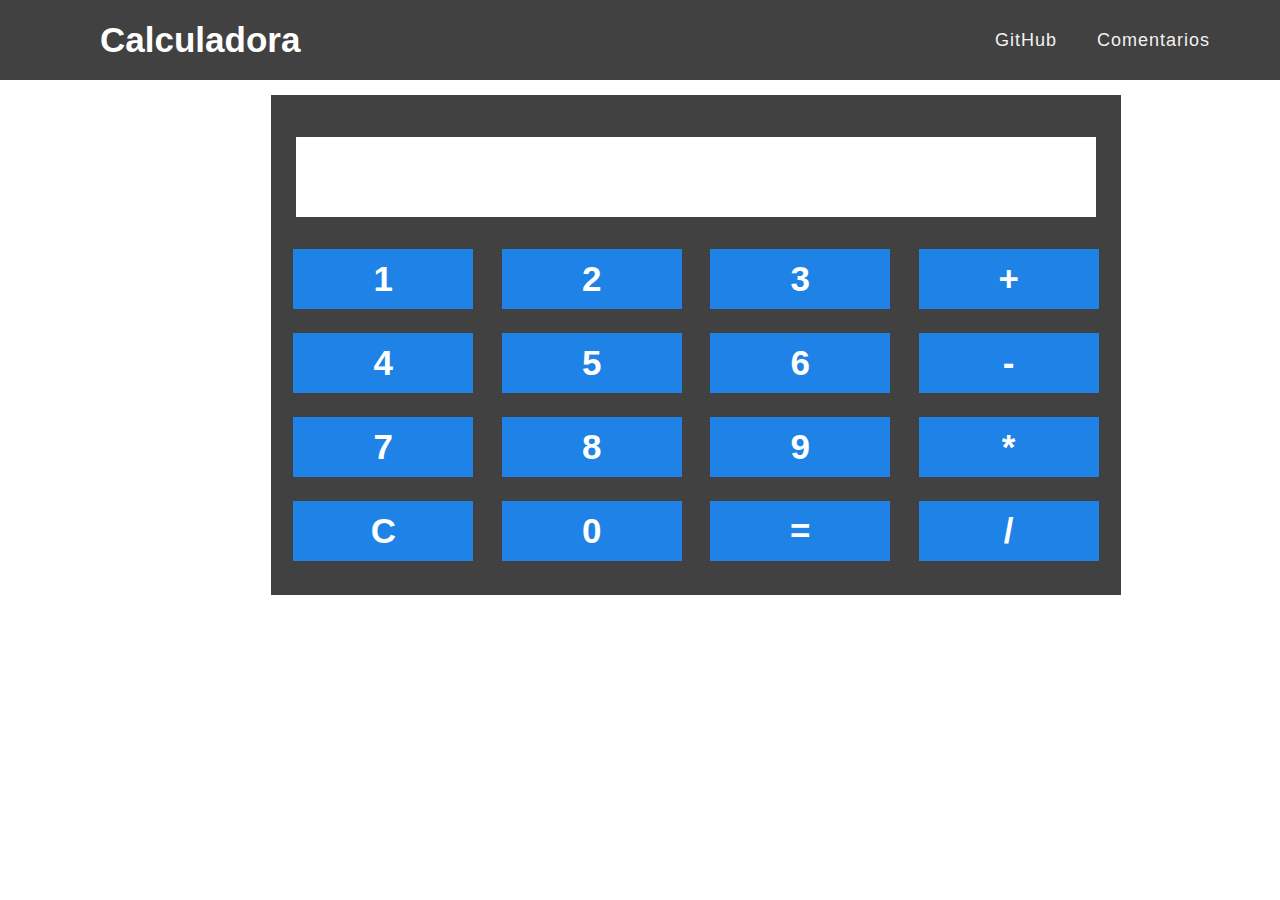
==== index.html @ 65331b9c "Calculadora" ====
<!DOCTYPE html>
<html lang="en">
<head>
    <meta charset="UTF-8">
    <meta http-equiv="X-UA-Compatible" content="IE=edge">
    <meta name="viewport" content="width=device-width, initial-scale=1.0">
    <link href='./estilos/index.css' rel='stylesheet'>
    <title>Home</title>
</head>
<body>
   
    <nav>
        <div class="logo">Calculadora</div>
        <label for="click" class="menu-btn">
        </label>
        <ul>
          <li><a class="active" href="">GitHub</a></li>
          <li><a class="active" href="./comentarios.html">Comentarios</a></li>
        </ul>
    </nav>
    <div class="formulario">
        <form id="form" name="calculator">
            <input type="text" id="text" name="text">
    
            <div>
                <input type="button" class="btn" value="1" onclick="calculator.text.value += '1' ">
                <input type="button" class="btn" value="2" onclick="calculator.text.value += '2' ">
                <input type="button" class="btn" value="3" onclick="calculator.text.value += '3' ">
                <input type="button" class="btn" value="+" onclick="calculator.text.value += '+' ">
            </div>
    
            <div>
                <input type="button" class="btn" value="4" onclick="calculator.text.value += '4' ">
                <input type="button" class="btn" value="5" onclick="calculator.text.value += '5' ">
                <input type="button" class="btn" value="6" onclick="calculator.text.value += '6' ">
                <input type="button" class="btn" value="-" onclick="calculator.text.value += '-' ">
            </div>
    
            <div>
                <input type="button" class="btn" value="7" onclick="calculator.text.value += '7' ">
                <input type="button" class="btn" value="8" onclick="calculator.text.value += '8' ">
                <input type="button" class="btn" value="9" onclick="calculator.text.value += '9' ">
                <input type="button" class="btn" value="*" onclick="calculator.text.value += '*' ">
            </div>
    
            <div>
                <input type="button" class="btn" value="C" onclick="calculator.text.value = '' ">
                <input type="button" class="btn" value="0" onclick="calculator.text.value += '0' ">
                <input type="button" class="btn" value="=" onclick="calculate()">
                <input type="button" class="btn" value="/" onclick="calculator.text.value += '/' ">
            </div>
        </form>
    
        <script>
            function calculate() {
                let inputValidate = 1;
    
                try {
                    eval(calculator.text.value);
                } catch (error) {
                    if (error instanceof SyntaxError || error instanceof ReferenceError) {
                        inputValidate = 0;
                        calculator.text.value = "Erro de Digitação.Tente Denovo!"
                    }
                }
                finally {
                    if (inputValidate) {
                        calculator.text.value = eval(calculator.text.value);
                    }
                }
            }
        </script>
    
    </div>
    
</body>
   
    
</body>
</html>
---- estilos/index.css ----
*{
    margin: 0;
    padding: 0;
    box-sizing: border-box;
    font-family: 'Poppins',sans-serif;
    text-decoration: none;
  }

  body {
    background-color: rgb(255, 255, 255);
}




  nav{
    display: flex;
    height: 80px;
    width: 100%;
    background: #414141;
    align-items: center;
    justify-content: space-between;
    padding: 0 50px 0 100px;
    flex-wrap: wrap;
  }
  nav .logo{
    color: #fff;
    font-size: 35px;
    font-weight: 600;
  }
  nav ul{
    display: flex;
    flex-wrap: wrap;
    list-style: none;
  }
  nav ul li{
    margin: 0 5px;
  }
  nav ul li a{
    color: #f2f2f2;
    text-decoration: none;
    font-size: 18px;
    font-weight: 500;
    padding: 8px 15px;
    border-radius: 5px;
    letter-spacing: 1px;
    transition: all 0.3s ease;
  }
  nav ul li a:hover{
    color: #111;
    background: rgb(30, 130, 230);
  }
  nav .menu-btn i{
    color: #fff;
    font-size: 22px;
    cursor: pointer;
    display: none;
  }













   
  .formulario {
    margin: auto;
    width: 60%;
    padding: 15px;
    justify-content: center;
    align-items: center;
  }


  #form {
    width: 850px;
    height: 500px;
    display: flex;
    justify-content: center;
    align-items: center;
    flex-direction: column;
    background-color: #414141;
}

#text {
    width: 800px;
    height: 80px;
    padding: 10px;
    font-size: 50px;
    border: none;
    margin: 20px 0;
}

.btn {
    width: 180px;
    height: 60px;
    font-size: 35px;
    font-weight: bolder;
    color: #fff;
    background-color: rgb(30, 130, 230);
    border: none;
    margin: 12px;
}

.btn:hover {
    background-color: rgb(0, 50, 200);
    box-shadow: 0px 3px 20px black;
}
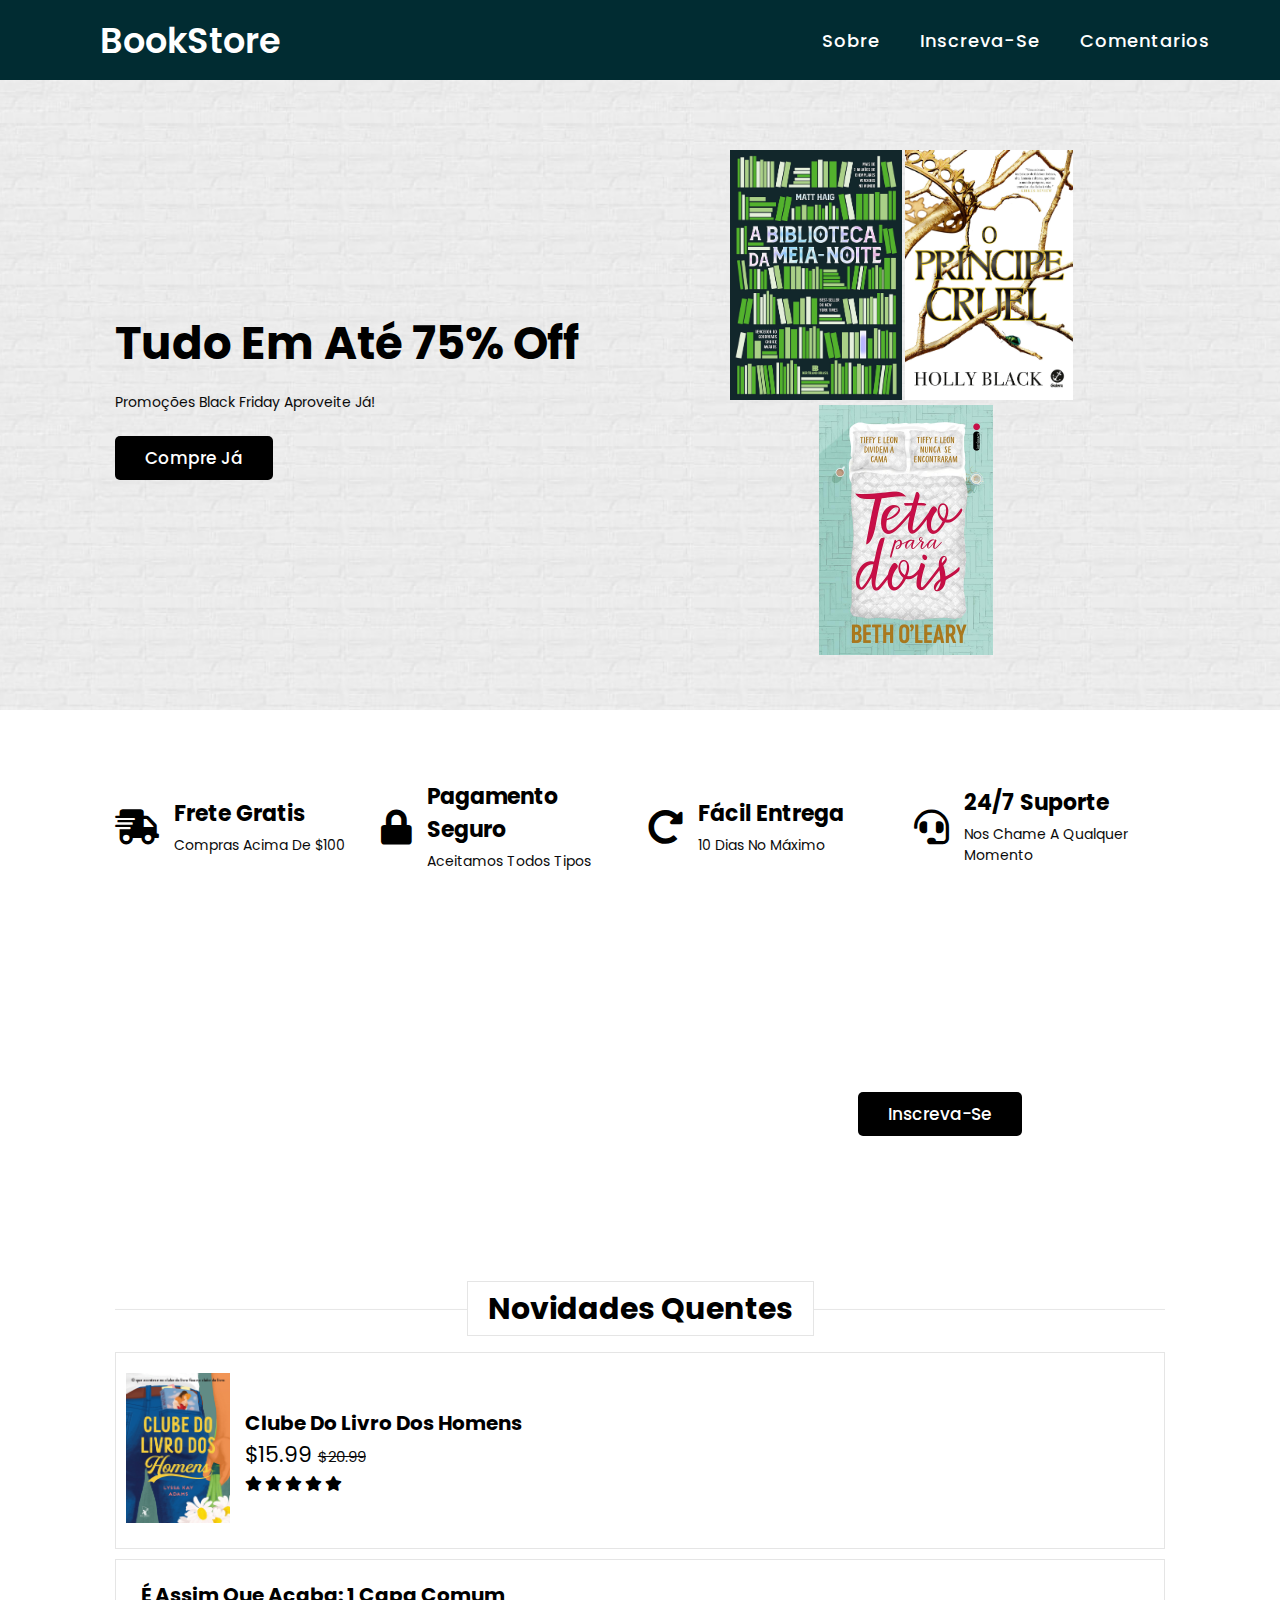
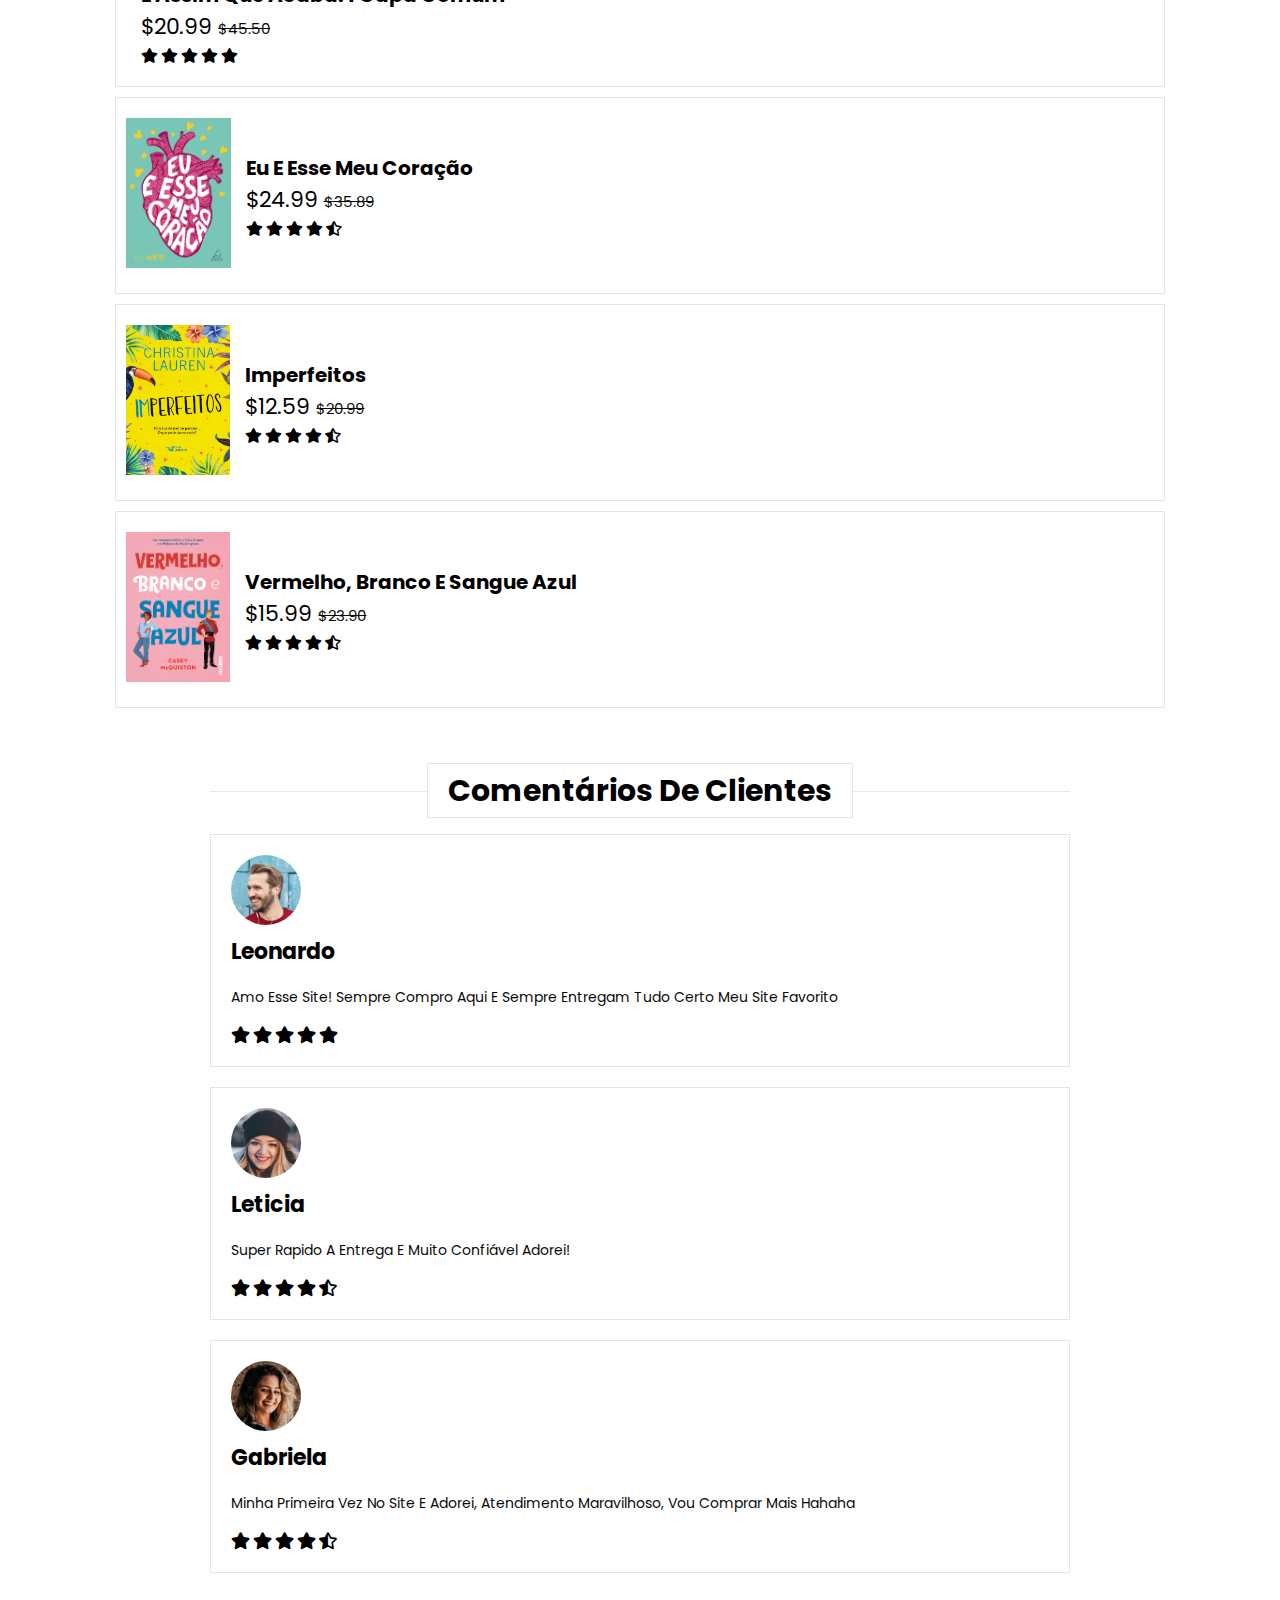
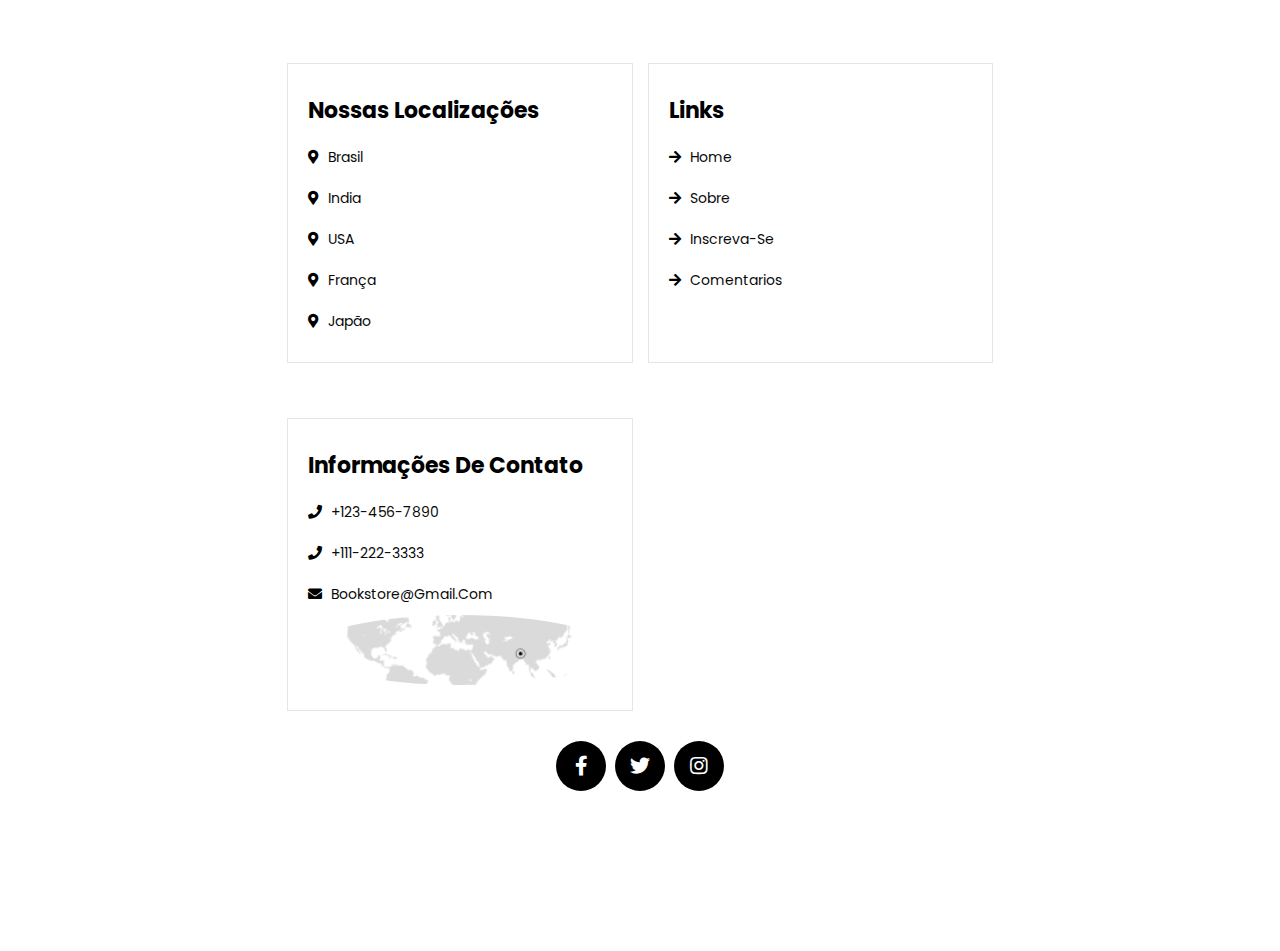
==== commit f60a4bed: "livraria" ====
--- a/index.html
+++ b/index.html
@@ -4,77 +4,343 @@
     <meta charset="UTF-8">
     <meta http-equiv="X-UA-Compatible" content="IE=edge">
     <meta name="viewport" content="width=device-width, initial-scale=1.0">
-    <link href='./estilos/index.css' rel='stylesheet'>
+    <link href='./estilos/estilo.css' rel='stylesheet'>
+    <link rel="stylesheet" href="https://cdnjs.cloudflare.com/ajax/libs/font-awesome/5.15.4/css/all.min.css">
+    
+
     <title>Home</title>
 </head>
 <body>
-   
+
     <nav>
-        <div class="logo">Calculadora</div>
+        <div class="logo">BookStore </div>
         <label for="click" class="menu-btn">
         </label>
         <ul>
-          <li><a class="active" href="">GitHub</a></li>
-          <li><a class="active" href="./comentarios.html">Comentarios</a></li>
+          <li><a class="active" href="./sobre.html">Sobre</a></li>
+          <li><a href="./inscrevase.html">Inscreva-se</a></li>
+          <li><a href="./comentarios.html">Comentarios</a></li>
         </ul>
     </nav>
-    <div class="formulario">
-        <form id="form" name="calculator">
-            <input type="text" id="text" name="text">
-    
-            <div>
-                <input type="button" class="btn" value="1" onclick="calculator.text.value += '1' ">
-                <input type="button" class="btn" value="2" onclick="calculator.text.value += '2' ">
-                <input type="button" class="btn" value="3" onclick="calculator.text.value += '3' ">
-                <input type="button" class="btn" value="+" onclick="calculator.text.value += '+' ">
+   
+
+
+
+
+    <section class="home" id="home">
+
+      <div class="row">
+  
+          <div class="content">
+              <h3>Tudo em até 75% off</h3>
+              <p>Promoções Black Friday Aproveite Já!</p>
+              <a href="#" class="btn">Compre Já</a>
+          </div>
+  
+          <div class="swiper books-slider">
+              <div class="swiper-wrapper">
+                  <a href="#" class="swiper-slide"><img src="image/biblioteca.png" alt=""></a>
+                  <a href="#" class="swiper-slide"><img src="image/principe.png" alt=""></a>
+                  <a href="#" class="swiper-slide"><img src="image/it.png" alt=""></a>
+                  <a href="#" class="swiper-slide"><img src="image/corte.png" alt=""></a>
+                  <a href="#" class="swiper-slide"><img src="image/evelyn.png" alt=""></a>
+                  <a href="#" class="swiper-slide"><img src="image/teto.png" alt=""></a>
+              </div>
+          </div>
+  
+      </div>
+  
+  </section>
+  
+  <section class="icons-container">
+
+    <div class="icons">
+        <i class="fas fa-shipping-fast"></i>
+        <div class="content">
+            <h3>Frete Gratis</h3>
+            <p>compras acima de $100</p>
+        </div>
+    </div>
+
+    <div class="icons">
+        <i class="fas fa-lock"></i>
+        <div class="content">
+            <h3>Pagamento Seguro</h3>
+            <p>aceitamos todos tipos</p>
+        </div>
+    </div>
+
+    <div class="icons">
+        <i class="fas fa-redo-alt"></i>
+        <div class="content">
+            <h3>Fácil entrega</h3>
+            <p>10 dias no máximo</p>
+        </div>
+    </div>
+
+    <div class="icons">
+        <i class="fas fa-headset"></i>
+        <div class="content">
+            <h3>24/7 Suporte</h3>
+            <p>Nos chame a qualquer momento</p>
+        </div>
+    </div>
+
+</section>
+
+  </div>
+
+
+
+
+
+
+
+
+
+
+
+
+  <section class="newsletter">
+
+    <form action="">
+        <h3>Se inscreva para Novidades!</h3>
+        <input type="submit" value="Inscreva-se" class="btn">
+    </form>
+
+</section>
+
+
+
+<section class="arrivals" id="arrivals">
+
+  <h1 class="heading"> <span>Novidades quentes</span> </h1>
+
+  <div class="swiper arrivals-slider">
+
+      <div class="swiper-wrapper">
+
+          <a href="#" class="swiper-slide box">
+              <div class="image">
+                  <img src="image/clubelivro.png" alt="">
+              </div>
+              <div class="content">
+                  <h3>Clube do Livro dos Homens</h3>
+                  <div class="price">$15.99 <span>$20.99</span></div>
+                  <div class="stars">
+                      <i class="fas fa-star"></i>
+                      <i class="fas fa-star"></i>
+                      <i class="fas fa-star"></i>
+                      <i class="fas fa-star"></i>
+                      <i class="fas fa-star"></i>
+                  </div>
+              </div>
+          </a>
+
+          <a href="#" class="swiper-slide box">
+              <div class="image">
+                  <img src="image/assimqueacaba.png" alt="">
+              </div>
+              <div class="content">
+                  <h3>É Assim que Acaba: 1 Capa comum</h3>
+                  <div class="price">$20.99 <span>$45.50</span></div>
+                  <div class="stars">
+                      <i class="fas fa-star"></i>
+                      <i class="fas fa-star"></i>
+                      <i class="fas fa-star"></i>
+                      <i class="fas fa-star"></i>
+                      <i class="fas fa-star"></i>
+                  </div>
+              </div>
+          </a>
+
+          <a href="#" class="swiper-slide box">
+              <div class="image">
+                  <img src="image/essecoracao.png" alt="">
+              </div>
+              <div class="content">
+                  <h3>Eu e esse meu coração</h3>
+                  <div class="price">$24.99 <span>$35.89</span></div>
+                  <div class="stars">
+                      <i class="fas fa-star"></i>
+                      <i class="fas fa-star"></i>
+                      <i class="fas fa-star"></i>
+                      <i class="fas fa-star"></i>
+                      <i class="fas fa-star-half-alt"></i>
+                  </div>
+              </div>
+          </a>
+
+          <a href="#" class="swiper-slide box">
+              <div class="image">
+                  <img src="image/imperfeitos.png" alt="">
+              </div>
+              <div class="content">
+                  <h3>Imperfeitos </h3>
+                  <div class="price">$12.59 <span>$20.99</span></div>
+                  <div class="stars">
+                      <i class="fas fa-star"></i>
+                      <i class="fas fa-star"></i>
+                      <i class="fas fa-star"></i>
+                      <i class="fas fa-star"></i>
+                      <i class="fas fa-star-half-alt"></i>
+                  </div>
+              </div>
+          </a>
+
+          <a href="#" class="swiper-slide box">
+              <div class="image">
+                  <img src="image/vermelho.png" alt="">
+              </div>
+              <div class="content">
+                  <h3>Vermelho, branco e sangue azul</h3>
+                  <div class="price">$15.99 <span>$23.90</span></div>
+                  <div class="stars">
+                      <i class="fas fa-star"></i>
+                      <i class="fas fa-star"></i>
+                      <i class="fas fa-star"></i>
+                      <i class="fas fa-star"></i>
+                      <i class="fas fa-star-half-alt"></i>
+                  </div>
+              </div>
+          </a>
+
+      </div>
+
+  </div>
+
+
+
+
+
+
+
+
+
+
+
+
+
+
+
+
+
+  
+<section class="reviews" id="reviews">
+
+  <h1 class="heading"> <span>Comentários de clientes</span> </h1>
+
+  <div class="swiper reviews-slider">
+
+      <div class="swiper-wrapper">
+
+          <div class="swiper-slide box">
+              <img src="image/pic-1.png" alt="">
+              <h3>Leonardo</h3>
+              <p>Amo esse site! sempre compro aqui e sempre entregam tudo certo meu site favorito</p>
+              <div class="stars">
+                  <i class="fas fa-star"></i>
+                  <i class="fas fa-star"></i>
+                  <i class="fas fa-star"></i>
+                  <i class="fas fa-star"></i>
+                  <i class="fas fa-star"></i>
+              </div>
+          </div>
+
+          <div class="swiper-slide box">
+              <img src="image/pic-2.png" alt="">
+              <h3>Leticia</h3>
+              <p>Super rapido a entrega e muito confiável adorei!</p>
+              <div class="stars">
+                  <i class="fas fa-star"></i>
+                  <i class="fas fa-star"></i>
+                  <i class="fas fa-star"></i>
+                  <i class="fas fa-star"></i>
+                  <i class="fas fa-star-half-alt"></i>
+              </div>
+          </div>
+
+          <div class="swiper-slide box">
+              <img src="image/pic-4.png" alt="">
+              <h3>Gabriela</h3>
+              <p>Minha primeira vez no site e adorei, atendimento maravilhoso, vou comprar mais hahaha</p>
+              <div class="stars">
+                  <i class="fas fa-star"></i>
+                  <i class="fas fa-star"></i>
+                  <i class="fas fa-star"></i>
+                  <i class="fas fa-star"></i>
+                  <i class="fas fa-star-half-alt"></i>
+              </div>
+          </div>
+
+
+
+
+
+
+
+
+
+
+
+
+
+
+
+          <section class="footer">
+
+            <div class="box-container">
+        
+                <div class="box">
+                    <h3>Nossas localizações</h3>
+                    <a href="#"> <i class="fas fa-map-marker-alt"></i> Brasil </a>
+                    <a href="#"> <i class="fas fa-map-marker-alt"></i> india </a>
+                    <a href="#"> <i class="fas fa-map-marker-alt"></i> USA </a>
+                    <a href="#"> <i class="fas fa-map-marker-alt"></i> frança </a>
+                    <a href="#"> <i class="fas fa-map-marker-alt"></i> japão </a>
+                   
+                </div>
+        
+                <div class="box">
+                    <h3>Links</h3>
+                    <a href="./index.html"> <i class="fas fa-arrow-right"></i> home </a>
+                    <a href="./sobre.html"> <i class="fas fa-arrow-right"></i> Sobre </a>
+                    <a href="#"> <i class="fas fa-arrow-right"></i> Inscreva-se </a>
+                    <a href="./comentarios.html"><i class="fas fa-arrow-right"></i> Comentarios</a>
+                </div>
+
+                <div class="box">
+                    <h3>Informações de contato</h3>
+                    <a href="#"> <i class="fas fa-phone"></i> +123-456-7890 </a>
+                    <a href="#"> <i class="fas fa-phone"></i> +111-222-3333 </a>
+                    <a href="#"> <i class="fas fa-envelope"></i> bookstore@gmail.com </a>
+                    <img src="image/worldmap.png" class="map" alt="">
+                </div>
+                
             </div>
-    
-            <div>
-                <input type="button" class="btn" value="4" onclick="calculator.text.value += '4' ">
-                <input type="button" class="btn" value="5" onclick="calculator.text.value += '5' ">
-                <input type="button" class="btn" value="6" onclick="calculator.text.value += '6' ">
-                <input type="button" class="btn" value="-" onclick="calculator.text.value += '-' ">
+        
+            <div class="share">
+                <a href="#" class="fab fa-facebook-f"></a>
+                <a href="#" class="fab fa-twitter"></a>
+                <a href="#" class="fab fa-instagram"></a>
             </div>
-    
-            <div>
-                <input type="button" class="btn" value="7" onclick="calculator.text.value += '7' ">
-                <input type="button" class="btn" value="8" onclick="calculator.text.value += '8' ">
-                <input type="button" class="btn" value="9" onclick="calculator.text.value += '9' ">
-                <input type="button" class="btn" value="*" onclick="calculator.text.value += '*' ">
-            </div>
-    
-            <div>
-                <input type="button" class="btn" value="C" onclick="calculator.text.value = '' ">
-                <input type="button" class="btn" value="0" onclick="calculator.text.value += '0' ">
-                <input type="button" class="btn" value="=" onclick="calculate()">
-                <input type="button" class="btn" value="/" onclick="calculator.text.value += '/' ">
-            </div>
-        </form>
-    
-        <script>
-            function calculate() {
-                let inputValidate = 1;
-    
-                try {
-                    eval(calculator.text.value);
-                } catch (error) {
-                    if (error instanceof SyntaxError || error instanceof ReferenceError) {
-                        inputValidate = 0;
-                        calculator.text.value = "Erro de Digitação.Tente Denovo!"
-                    }
-                }
-                finally {
-                    if (inputValidate) {
-                        calculator.text.value = eval(calculator.text.value);
-                    }
-                }
-            }
-        </script>
-    
-    </div>
-    
+        
+        
+        
+        </section>
 </body>
-   
-    
-</body>
-</html>+</html>
+
+
+
+
+
+
+
+
+
+
+
+
+
+
--- a/estilos/estilo.css
+++ b/estilos/estilo.css
@@ -0,0 +1,1075 @@
+@import url('https://fonts.googleapis.com/css2?family=Poppins:wght@100;300;400;500;600&display=swap');
+
+nav{
+  display: flex;
+  height: 80px;
+  width: 100%;
+  background: rgb(1,44,50);
+  align-items: center;
+  justify-content: space-between;
+  padding: 0 50px 0 100px;
+  flex-wrap: wrap;
+}
+nav .logo{
+  color: #fff;
+  font-size: 35px;
+  font-weight: 600;
+}
+nav ul{
+  display: flex;
+  flex-wrap: wrap;
+  list-style: none;
+}
+nav ul li{
+  margin: 0 5px;
+}
+nav ul li a{
+  color: #ffffff;
+  text-decoration: none;
+  font-size: 18px;
+  font-weight: 500;
+  padding: 8px 15px;
+  border-radius: 5px;
+  letter-spacing: 1px;
+  transition: all 0.3s ease;
+}
+nav ul li a:hover{
+  color: rgb(1,44,50);
+  background: #fff;
+}
+nav .menu-btn i{
+  color: #fff;
+  font-size: 22px;
+  cursor: pointer;
+  display: none;
+}
+input[type="checkbox"]{
+  display: none;
+}
+@media (max-width: 1000px){
+  nav{
+    padding: 0 40px 0 50px;
+  }
+}
+@media (max-width: 920px) {
+  nav .menu-btn i{
+    display: block;
+  }
+  #click:checked ~ .menu-btn i:before{
+    content: "\f00d";
+  }
+  nav ul{
+    position: fixed;
+    top: 80px;
+    left: -100%;
+    background: #111;
+    height: 100vh;
+    width: 100%;
+    text-align: center;
+    display: block;
+    transition: all 0.3s ease;
+  }
+  #click:checked ~ ul{
+    left: 0;
+  }
+  nav ul li{
+    width: 100%;
+    margin: 40px 0;
+  }
+  nav ul li a{
+    width: 100%;
+    margin-left: -100%;
+    display: block;
+    font-size: 20px;
+    transition: 0.6s cubic-bezier(0.68, -0.55, 0.265, 1.55);
+  }
+  #click:checked ~ ul li a{
+    margin-left: 0px;
+  }
+  nav ul li a.active,
+  nav ul li a:hover{
+    background: none;
+    color: cyan;
+  }
+}
+
+
+
+
+
+
+
+
+
+
+:root{
+    --green:rgb(0, 0, 0);
+    --dark-color:rgb(1,44,50);
+    --black:rgb(0, 0, 0);
+    --light-color:rgb(10, 10, 10);
+    --border:.1rem solid rgba(0,0,0,.1);
+    --border-hover:.1rem solid var(--black);
+    --box-shadow:0 .5rem 1rem rgba(0,0,0,.1);
+}
+
+*{
+    font-family: 'Poppins', sans-serif;
+    margin:0; padding:0;
+    box-sizing: border-box;
+    outline: none; border:none;
+    text-decoration: none;
+    text-transform: capitalize;
+    transition:all .2s linear;
+    transition:width none;
+}
+
+html{
+    font-size: 62.5%;
+    overflow-x: hidden;
+    scroll-padding-top: 5rem;
+    scroll-behavior: smooth;
+}
+
+html::-webkit-scrollbar{
+    width:1rem;
+}
+
+html::-webkit-scrollbar-track{
+    background:transparent;
+}
+
+html::-webkit-scrollbar-thumb{
+    background:var(--black);
+}
+
+section{
+    padding:5rem 9%;
+}
+
+.heading{
+    text-align: center;
+    margin-bottom: 2rem;
+    position: relative;
+}
+
+.heading::before{
+    content: '';
+    position: absolute;
+    top:50%; left:0;
+    transform: translateY(-50%);
+    width: 100%;
+    height:.01rem;
+    background: rgba(0,0,0,.1);
+    z-index: -1;
+}
+
+.heading span{
+    font-size: 3rem;
+    padding:.5rem 2rem;
+    color:var(--black);
+    background: #fff;
+    border:var(--border);
+}
+
+.btn{
+    margin-top: 1rem;
+    display:inline-block;
+    padding:.9rem 3rem;
+    border-radius: .5rem;
+    color:#fff;
+    background:var(--green);
+    font-size: 1.7rem;
+    cursor: pointer;
+    font-weight: 500;
+}
+
+.btn:hover{
+    background:var(--dark-color);
+}
+
+.header .header-1{
+    background:#fff;
+    padding:1.5rem 9%;
+    display: flex;
+    align-items: center;
+    justify-content: space-between;
+}
+
+.header .header-1 .logo{
+    font-size: 2.5rem;
+    font-weight: bolder;
+    color:var(--black);
+}
+
+.header .header-1 .logo i{
+    color:var(--green);
+}
+
+.header .header-1 .search-form{
+    width:50rem;
+    height:5rem;
+    border:var(--border);
+    overflow: hidden;
+    background:#fff;
+    display:flex;
+    align-items: center;
+    border-radius: .5rem;
+}
+
+.header .header-1 .search-form input{
+    font-size: 1.6rem;
+    padding:0 1.2rem;
+    height:100%;
+    width:100%;
+    text-transform: none;
+    color:var(--black);
+}
+
+.header .header-1 .search-form label{
+    font-size: 2.5rem;
+    padding-right: 1.5rem;
+    color:var(--black);
+    cursor: pointer;
+}
+
+.header .header-1 .search-form label:hover{
+    color:var(--green);
+}
+
+.header .header-1 .icons div,
+.header .header-1 .icons a{
+    font-size: 2.5rem;
+    margin-left: 1.5rem;
+    color:var(--black);
+    cursor: pointer;
+}
+
+.header .header-1 .icons div:hover,
+.header .header-1 .icons a:hover{
+    color:var(--green);
+}
+
+#search-btn{
+    display: none;
+}
+
+.header .header-2{
+    background:var(--green);
+}
+
+.header .header-2 .navbar{
+    text-align: center;
+}
+
+.header .header-2 .navbar a{
+    color:#fff;
+    display: inline-block;
+    padding:1.2rem;
+    font-size: 1.7rem;
+}
+
+.header .header-2 .navbar a:hover{
+    background:var(--dark-color);
+}
+
+.header .header-2.active{
+    position:fixed;
+    top:0; left:0; right:0;
+    z-index: 1000;
+
+}
+
+.bottom-navbar{
+    text-align: center;
+    background:var(--green);
+    position: fixed;
+    bottom:0; left:0; right:0;
+    z-index: 1000;
+    display: none;
+}
+
+.bottom-navbar a{
+    font-size: 2.5rem;
+    padding:2rem;
+    color:#fff;
+}
+
+.bottom-navbar a:hover{
+    background:var(--dark-color);
+}
+
+.login-form-container{
+    display: flex;
+    align-items: center;
+    justify-content: center;
+    background:rgba(255,255,255,.9);
+    position:fixed;
+    top:0; right:-105%;
+    z-index: 10000;
+    height:100%;
+    width:100%;
+}
+
+.login-form-container.active{
+    right:0;
+}
+
+.login-form-container form{
+    background:#fff;
+    border:var(--border);
+    width:40rem;
+    padding:2rem;
+    box-shadow: var(--box-shadow);
+    border-radius: .5rem;
+    margin:2rem;
+}
+
+.login-form-container form h3{
+    font-size: 2.5rem;
+    text-transform: uppercase;
+    color:var(--black);
+    text-align: center;
+}
+
+.login-form-container form span{
+    display: block;
+    font-size: 1.5rem;
+    padding-top: 1rem;
+}
+
+.login-form-container form .box{
+    width: 100%;
+    margin:.7rem 0;
+    font-size: 1.6rem;
+    border:var(--border);
+    border-radius: .5rem;
+    padding:1rem 1.2rem;
+    color:var(--black);
+    text-transform: none;
+}
+
+.login-form-container form .checkbox{
+    display:flex;
+    align-items: center;
+    gap:.5rem;
+    padding:1rem 0;
+}
+
+.login-form-container form .checkbox label{
+    font-size: 1.5rem;
+    color:var(--light-color);
+    cursor: pointer;
+}
+
+.login-form-container form .btn{
+    text-align: center;
+    width:100%;
+    margin:1.5rem 0;
+}
+
+.login-form-container form p{
+    padding-top: .8rem;
+    color:var(--light-color);
+    font-size: 1.5rem;
+}
+
+.login-form-container form p a{
+    color:var(--green);
+    text-decoration: underline;
+}
+
+.login-form-container #close-login-btn{
+    position: absolute;
+    top:1.5rem; right:2.5rem;
+    font-size: 5rem;
+    color:var(--black);
+    cursor: pointer;
+}
+
+.home{
+    background: url(../image/banner-bg.jpg) no-repeat;
+    background-size: cover;
+    background-position: center;
+}
+
+.home .row{
+    display:flex;
+    align-items: center;
+    flex-wrap: wrap;
+    gap:1.5rem;
+}
+
+.home .row .content{
+    flex:1 1 42rem;
+}
+
+.home .row .books-slider{
+    flex:1 1 42rem;
+    text-align: center;
+    margin-top: 2rem;
+}
+
+.home .row .books-slider a img{
+    height: 25rem;
+}
+
+.home .row .books-slider a:hover img{
+    transform: scale(.9);
+}
+
+.home .row .books-slider .stand{
+    width:100%;
+    margin-top: -2rem;
+}
+
+.home .row .content h3{
+    color:var(--black);
+    font-size: 4.5rem;
+}
+
+.home .row .content p{
+    color:var(--light-color);
+    font-size: 1.4rem;
+    line-height: 2;
+    padding:1rem 0;
+}
+
+.icons-container{
+    display: grid;
+    grid-template-columns: repeat(auto-fit, minmax(25rem, 1fr));
+    gap:1.5rem;
+}
+
+.icons-container .icons{
+    display: flex;
+    align-items: center;
+    gap:1.5rem;
+    padding:2rem 0;
+}
+
+.icons-container .icons i{
+    font-size: 3.5rem;
+    color:var(--green);
+}
+
+.icons-container .icons h3{
+    font-size: 2.2rem;
+    color:var(--black);
+    padding-bottom: .5rem;
+}
+
+.icons-container .icons p{
+    font-size: 1.4rem;
+    color:var(--light-color);
+}
+
+.featured .featured-slider .box{
+    margin:2rem 0;
+    position: relative;
+    overflow: hidden;
+    border:var(--border);
+    text-align: center;
+}
+
+.featured .featured-slider .box:hover{
+    border:var(--border-hover);
+}
+
+.featured .featured-slider .box .image{
+    padding:1rem;
+    background: linear-gradient(15deg, #eee 30%, #fff 30.1%);
+}
+
+.featured .featured-slider .box:hover .image{
+    transform: translateY(6rem);
+}
+
+.featured .featured-slider .box .image img{
+    height: 25rem;
+}
+
+.featured .featured-slider .box .icons{
+    border-bottom: var(--border-hover);
+    position: absolute;
+    top:0; left:0; right: 0;
+    background: #fff;
+    z-index: 1;
+    transform: translateY(-105%);
+}
+
+.featured .featured-slider .box:hover .icons{
+    transform: translateY(0%);
+}
+
+.featured .featured-slider .box .icons a{
+    color:var(--black);
+    font-size: 2.2rem;
+    padding:1.3rem 1.5rem;
+}
+
+.featured .featured-slider .box .icons a:hover{
+    background:var(--green);
+    color:#fff;
+}
+
+.featured .featured-slider .box .content{
+    background:#eee;
+    padding:1.5rem;
+}
+
+.featured .featured-slider .box .content h3{
+    font-size: 2rem;
+    color:var(--black);
+}
+
+.featured .featured-slider .box .content .price{
+    font-size: 2.2rem;
+    color:var(--black);
+    padding-top: 1rem;
+}
+
+.featured .featured-slider .box .content .price span{
+    font-size: 1.5rem;
+    color:var(--light-color);
+    text-decoration: line-through;
+}
+
+.swiper-button-next,
+.swiper-button-prev{
+    border:var(--border-hover);
+    height:4rem;
+    width:4rem;
+    color:var(--black);
+    background: #fff;
+}
+
+.swiper-button-next::after,
+.swiper-button-prev::after{
+    font-size: 2rem;
+}
+
+.swiper-button-next:hover,
+.swiper-button-prev:hover{
+    background: var(--black);
+    color:#fff;
+}
+
+.newsletter{
+    background:url(../image/Ocean-2.5s-1538px.png) no-repeat;
+    background-size: cover;
+    background-position: center;
+    background-attachment: fixed;
+}
+
+.newsletter form{
+    max-width: 45rem;
+    margin-left: auto;
+    text-align: center;
+    padding:5rem 0;
+}
+
+.newsletter form h3{
+    font-size: 2.2rem;
+    color:#fff;
+    padding-bottom: .7rem;
+    font-weight: normal;
+}
+
+.newsletter form .box{
+    width: 100%;
+    margin: .7rem 0;
+    padding:1rem 1.2rem;
+    font-size: 1.6rem;
+    color:var(--black);
+    border-radius: .5rem;
+    text-transform: none;
+}
+
+.arrivals .arrivals-slider .box{
+    display: flex;
+    align-items:center;
+    gap:1.5rem;
+    padding:2rem 1rem;
+    border:var(--border);
+    margin:1rem 0;
+}
+
+.arrivals .arrivals-slider .box:hover{
+    border:var(--border-hover);
+}
+
+.arrivals .arrivals-slider .box .image img{
+    height:15rem;
+}
+
+.arrivals .arrivals-slider .box .content h3{
+    font-size: 2rem;
+    color:var(--black);
+}
+
+.arrivals .arrivals-slider .box .content .price{
+    font-size: 2.2rem;
+    color:var(--black);
+    padding-bottom: .5rem;
+}
+
+.arrivals .arrivals-slider .box .content .price span{
+    font-size: 1.5rem;
+    color:var(--light-color);
+    text-decoration: line-through;
+}
+
+.arrivals .arrivals-slider .box .content .stars i{
+    font-size: 1.5rem;
+    color:var(--green);
+}
+
+.deal{
+    background:#f3f3f3;
+    display: flex;
+    align-items: center;
+    flex-wrap: wrap;
+    gap:1.5rem;
+}
+
+.deal .content{
+    flex:1 1 42rem;
+}
+
+.deal .image{
+    flex:1 1 42rem;
+}
+
+.deal .image img{
+    width: 100%;
+}
+
+.deal .content h3{
+    color:var(--green);
+    font-size: 2.5rem;
+    padding-bottom: .5rem;
+}
+
+.deal .content h1{
+    color:var(--black);
+    font-size: 4rem;
+}
+
+.deal .content p{
+    padding:1rem 0;
+    color:var(--light-color);
+    font-size: 1.4rem;
+    line-height: 2;
+}
+
+.reviews .reviews-slider .box{
+    border:var(--border);
+    padding:2rem;
+    text-align:justify;
+    margin:2rem 0;
+}
+
+.reviews .reviews-slider .box:hover{
+    border:var(--border-hover);
+}
+
+.reviews .reviews-slider .box img{
+    height:7rem;
+    width:7rem;
+    border-radius: 50%;
+    object-fit: cover;
+}
+
+.reviews .reviews-slider .box h3{
+    color:var(--black);
+    font-size: 2.2rem;
+    padding:.5rem 0;
+}
+
+.reviews .reviews-slider .box p{
+    color:var(--light-color);
+    font-size: 1.4rem;
+    padding:1rem 0;
+    line-height: 2;
+}
+
+.reviews .reviews-slider .box .stars{
+    padding-top: .5rem;
+}
+
+.reviews .reviews-slider .box .stars i{
+    font-size: 1.7rem;
+    color:var(--green);
+}
+
+.blogs .blogs-slider .box{
+    margin:2rem 0;
+    border:var(--border);
+}
+
+.blogs .blogs-slider .box:hover{
+    border:var(--border-hover);
+}
+
+.blogs .blogs-slider .box .image{
+    height: 25rem;
+    width: 100%;
+    overflow: hidden;
+}
+
+.blogs .blogs-slider .box .image img{
+    height: 100%;
+    width: 100%;
+    object-fit: cover;
+}
+
+.blogs .blogs-slider .box:hover .image img{
+    transform: scale(1.1);
+}
+
+.blogs .blogs-slider .box .content{
+    padding:1.5rem;
+}
+
+.blogs .blogs-slider .box .content h3{
+    font-size: 2.2rem;
+    color:var(--black);
+}
+
+.blogs .blogs-slider .box .content p{
+    font-size: 1.4rem;
+    color:var(--light-color);
+    padding:1rem 0;
+    line-height: 2;
+}
+
+.footer .box-container{
+    display: grid;
+    grid-template-columns: repeat(auto-fit, minmax(25rem, 1fr));
+    gap:1.5rem;
+}
+
+.footer .box-container .box h3{
+    font-size: 2.2rem;
+    color:var(--black);
+    padding:1rem 0;
+}
+
+.footer .box-container .box a{
+    display: block;
+    font-size: 1.4rem;
+    color:var(--light-color);
+    padding:1rem 0;
+}
+
+.footer .box-container .box a i{
+    color:var(--green);
+    padding-right: .5rem;
+}
+
+.footer .box-container .box a:hover i{
+    padding-right: 2rem;
+}
+
+.footer .box-container .box .map{
+    width:100%;
+}
+
+.footer .share{
+    padding:1rem 0;
+    text-align: center;
+}
+
+.footer .share a{
+    height: 5rem;
+    width: 5rem;
+    line-height: 5rem;
+    font-size: 2rem;
+    color:#fff;
+    background:var(--green);
+    margin:0 .3rem;
+    border-radius: 50%; 
+}
+
+.footer .share a:hover{
+    background:var(--black);
+}
+
+.footer .credit{
+    border-top: var(--border);
+    margin-top: 2rem;
+    padding:0 1rem;
+    padding-top: 2.5rem;
+    font-size: 2rem;
+    color:var(--light-color);
+    text-align: center;
+}
+
+.footer .credit span{
+    color:var(--green);
+}
+
+.loader-container{
+    position: fixed;
+    top:0; left: 0;
+    height:100%;
+    width: 100%;
+    z-index: 10000;
+    background:#f7f7f7;
+    display: flex;
+    align-items: center;
+    justify-content: center;
+}
+
+.loader-container.active{
+    display: none;
+}
+
+.loader-container img{
+    height:10rem;
+}
+
+
+
+
+
+
+
+
+
+
+/* media queries  */
+
+@media (max-width:991px){
+
+    html{
+        font-size: 55%;
+    }
+
+    .header .header-1{
+        padding:2rem;
+    }
+
+    section{
+        padding:3rem 2rem;
+    }
+
+}
+
+@media (max-width:768px){
+
+    html{
+        scroll-padding-top: 0;
+    }
+
+    body{
+        padding-bottom: 6rem;
+    }
+
+    .header .header-2{
+        display:none;
+    }
+
+    .bottom-navbar{
+        display: block;
+    }
+
+    #search-btn{
+        display: inline-block;
+    }
+
+    .header .header-1{
+        box-shadow: var(--box-shadow);
+        position: relative;
+    }
+
+    .header .header-1 .search-form{
+        position:absolute;
+        top:-115%; right:2rem;
+        width: 90%;
+        box-shadow: var(--box-shadow);
+    }
+
+    .header .header-1 .search-form.active{
+        top:115%;
+    }
+
+    .home .row .content{
+        text-align: center;
+    }
+
+    .home .row .content h3{
+        font-size: 3.5rem;
+    }
+
+    .newsletter{
+        background-position: right;
+    }
+
+    .newsletter form{
+        margin-left:0;
+        max-width: 100%;
+    }
+
+}
+
+@media (max-width:450px){
+
+    html{
+        font-size: 50%;
+    }
+
+}
+
+
+
+
+
+
+
+
+
+
+
+
+
+
+
+
+
+@media screen and (max-width: 768px) {
+  .contact-content{
+    display: none;
+  }
+}
+
+footer{
+width: 100%;
+position: relative;
+bottom: 0;
+left: 0;
+background: #111;
+margin-top: auto;
+}
+footer .content{
+max-width: 1350px;
+margin: auto;
+padding: 20px;
+display: flex;
+flex-wrap: wrap;
+justify-content: space-between;
+}
+footer .content p,a{
+color: #fff;
+}
+footer .content .box{
+width: 33%;
+transition: all 0.4s ease;
+}
+footer .content .topic{
+font-size: 22px;
+font-weight: 600;
+color: #fff;
+margin-bottom: 16px;
+
+}
+footer .content p{
+text-align: justify;
+}
+footer .content .lower .topic{
+margin: 24px 0 5px 0;
+}
+footer .content .lower i{
+padding-right: 16px;
+}
+footer .content .middle{
+padding-left: 80px;
+}
+footer .content .middle a{
+line-height: 32px;
+}
+footer .content .right input[type="text"]{
+height: 45px;
+width: 100%;
+outline: none;
+color: #d9d9d9;
+background: #000;
+border-radius: 5px;
+padding-left: 10px;
+font-size: 17px;
+border: 2px solid #222222;
+}
+footer .content .right input[type="submit"]{
+height: 42px;
+width: 100%;
+font-size: 18px;
+color: #000000;
+background: #eeeeee;
+outline: none;
+border-radius: 5px;
+letter-spacing: 1px;
+cursor: pointer;
+margin-top: 12px;
+border: 2px solid rgb(1,44,50);
+transition: all 0.3s ease-in-out;
+}
+.content .right input[type="submit"]:hover{
+background: none;
+color:  #ffffff;
+}
+footer .content .media-icons a{
+font-size: 16px;
+height: 45px;
+width: 45px;
+display: inline-block;
+text-align: center;
+line-height: 43px;
+border-radius: 5px;
+border: 2px solid #222222;
+margin: 30px 5px 0 0;
+transition: all 0.3s ease;
+}
+.content .media-icons a:hover{
+border-color: rgb(1,44,50);
+}
+footer .bottom{
+width: 100%;
+text-align: right;
+color: #d9d9d9;
+padding: 0 40px 5px 0;
+}
+footer .bottom a{
+color: rgb(1,44,50);
+}
+footer a{
+transition: all 0.3s ease;
+}
+footer a:hover{
+color: rgb(1,44,50);
+}
+@media (max-width:1100px) {
+footer .content .middle{
+  padding-left: 50px;
+}
+}
+@media (max-width:950px){
+footer .content .box{
+  width: 50%;
+}
+.content .right{
+  margin-top: 40px;
+}
+}
+@media (max-width:560px){
+footer{
+  position: relative;
+}
+footer .content .box{
+  width: 100%;
+  margin-top: 30px;
+}
+footer .content .middle{
+  padding-left: 0;
+}
+}
+
